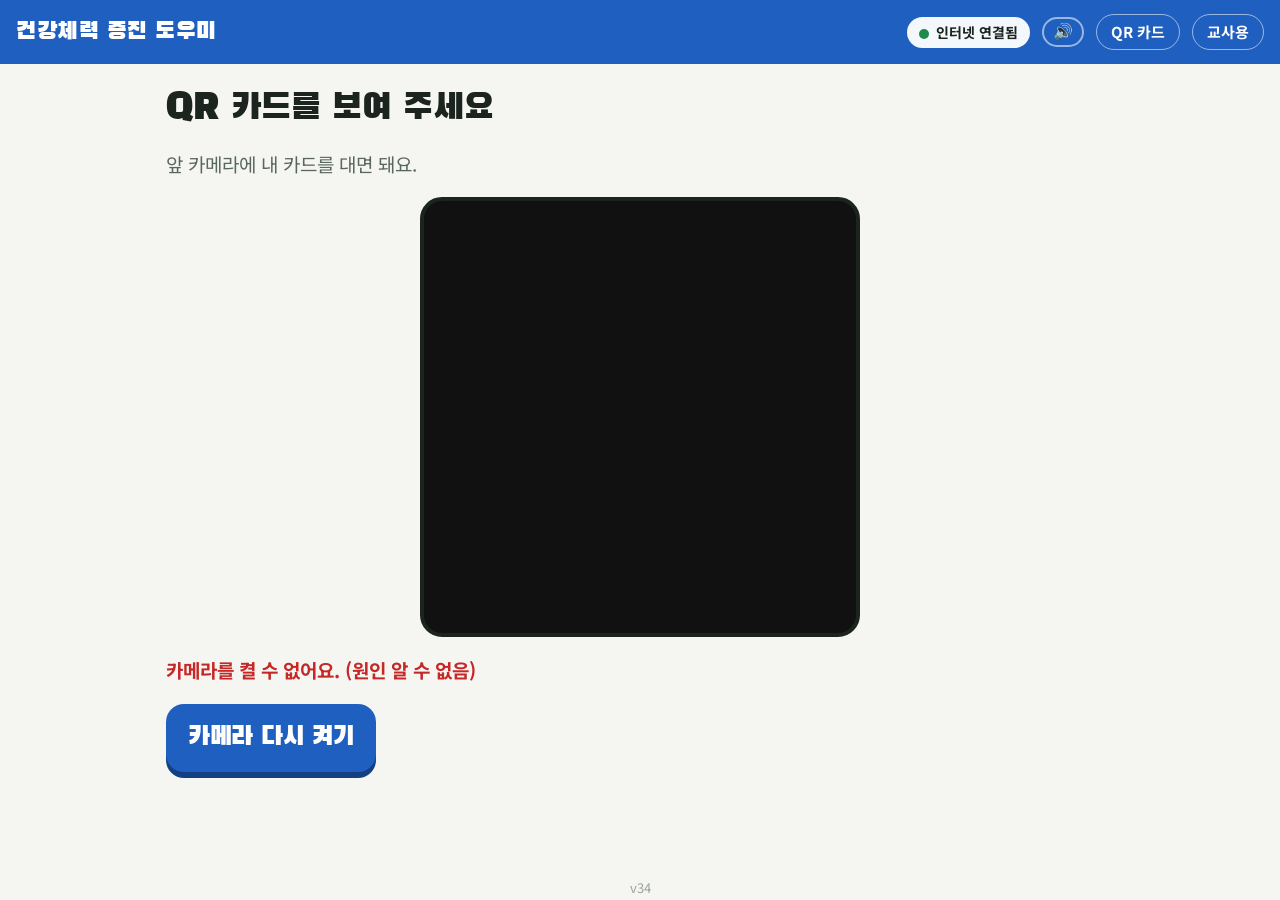
==== index.html @ 8ba7aa22 "v34 명단 저장 문구 간단히" ====
<!doctype html>
<html lang="ko">
<head>
<meta charset="utf-8">
<meta name="viewport" content="width=device-width,initial-scale=1">
<title>건강체력 증진 도우미</title>
<meta name="theme-color" content="#1F5FBF">
<link rel="preload" href="assets/fonts/BlackHanSans.woff2" as="font" type="font/woff2" crossorigin>
<link rel="preconnect" href="https://fonts.googleapis.com">
<link href="https://fonts.googleapis.com/css2?family=Noto+Sans+KR:wght@400;700;900&display=swap" rel="stylesheet">
<link rel="stylesheet" href="css/app.css?v=34">
<script src="js/vendor/html5-qrcode.min.js"></script>
</head>
<body>
<header class="topbar"><span class="brand">건강체력 증진 도우미</span><span id="net" class="net" role="status" aria-live="polite"></span><button type="button" id="mute" class="mute"></button><a href="cards.html">QR 카드</a><a href="teacher.html">교사용</a></header>
<main id="app">
  <section data-view="scan">
    <h1>QR 카드를 보여 주세요</h1>
    <p class="muted">앞 카메라에 내 카드를 대면 돼요.</p>
    <div id="reader"></div>
    <p class="error" id="scan-error" role="alert"></p>
    <button type="button" class="primary" id="cam-retry" hidden>카메라 다시 켜기</button>
  </section>

  <section data-view="loading" hidden aria-live="polite">
    <img class="load-img" src="assets/loading.png" alt="" width="200" height="200">
    <p class="load-text">학생 정보를 불러오는 중<span class="dots"><i>.</i><i>.</i><i>.</i></span></p>
    <p class="load-sub muted">잠깐만 기다려요!</p>
  </section>

  <section data-view="home" hidden>
    <div class="row"><h1 class="grow" id="hello"></h1><button class="ghost" id="logout">다른 친구</button></div>
    <div class="blocks"><button class="primary" id="go-record">기록하기</button><button id="go-mine">내 기록 보기</button></div>
  </section>

  <section data-view="record" hidden>
    <div class="row"><h2 class="grow" id="rec-title">오늘 측정한 항목을 골라요</h2><button class="ghost" data-back>뒤로</button></div>
    <div class="items" id="items"></div>
    <form id="form" class="card" hidden>
      <label id="value-label" for="value"></label>
      <div class="disp">
        <button type="button" id="minus" hidden aria-label="플러스 마이너스 바꾸기">±</button>
        <input id="value" readonly inputmode="none" autocomplete="off" aria-label="기록">
        <span id="unit"></span>
      </div>
      <p class="error" id="form-error" role="alert"></p>
      <div class="pad" id="pad"></div>
      <button class="primary" id="save">저장하기</button>
    </form>
  </section>

  <section data-view="result" hidden>
    <div class="card result" id="result"></div>
    <div class="blocks short"><button type="button" class="danger" id="undo">잘못 입력했어요</button><button id="to-start">처음으로 돌아가기</button></div>
  </section>

  <section data-view="mine" hidden>
    <div class="row"><h2 class="grow">내 기록</h2><button class="ghost" data-back>뒤로</button></div>
    <div class="mine" id="mine"></div>
  </section>
</main>
<div class="modal" id="confirm" role="alertdialog" aria-modal="true" aria-labelledby="confirm-msg" hidden>
  <div class="dlg">
    <p id="confirm-msg"></p>
    <div class="dlg-btns"><button type="button" id="confirm-no">다시 입력</button><button type="button" class="primary" id="confirm-yes">네, 맞아요</button></div>
  </div>
</div>
<div class="modal" id="undone" role="alertdialog" aria-modal="true" aria-labelledby="undone-msg" hidden>
  <div class="dlg">
    <button type="button" class="dlg-x" id="undone-close">닫기</button>
    <p id="undone-msg"></p>
    <div class="dlg-btns"><button type="button" class="primary" id="undone-again">다시 기록하기</button></div>
  </div>
</div>
<script type="module" src="js/student.js?v=34"></script>
<div class="ver-foot" id="ver"></div>
</body>
</html>
---- css/app.css ----
@font-face{font-family:'Black Han Sans';font-style:normal;font-weight:400;font-display:swap;src:url(../assets/fonts/BlackHanSans.woff2) format('woff2')}
/* 제목 글꼴(Black Han Sans)은 굵기가 하나뿐이라 빠진 글자는 Noto Sans KR 900으로 이어 쓴다. 가짜 굵기는 만들지 않는다 */
button,h1,h2,.brand,.net,.qcard,.dlg p,.load-text{font-synthesis:none}
/* 밝은 바탕, 파란색 상단바와 버튼, 잔디 초록 포인트, 큰 글씨 */
:root{--track:#1F5FBF;--track-deep:#143F82;--turf:#22704A;--turf-soft:#E4F0E8;--ink:#1C2420;--ink-soft:#5A6660;--paper:#F5F6F2;--card:#fff;--rule:#D9E0DA;--ok:#178A48;--bad:#C62828;--warn:#E2A400;
--display:'Black Han Sans','Noto Sans KR','Malgun Gothic',sans-serif;--body:'Noto Sans KR','Malgun Gothic',system-ui,sans-serif;color-scheme:light}
*{box-sizing:border-box}
html,body{margin:0;min-height:100%}
body{background:var(--paper);color:var(--ink);font-family:var(--body);font-size:19px;line-height:1.5;-webkit-tap-highlight-color:transparent;touch-action:manipulation}
[hidden]{display:none!important}
.topbar{height:var(--top,64px);display:flex;align-items:center;gap:12px;padding:12px 16px;background:var(--track);color:#fff}
.topbar .brand{font-family:var(--display);font-size:24px;letter-spacing:.5px;margin-right:auto}
.topbar a{color:#fff;text-decoration:none;font-weight:700;font-size:15px;padding:6px 14px;border-radius:999px;border:1.5px solid rgba(255,255,255,.55)}
main{max-width:980px;margin:0 auto;padding:20px 16px 48px}
h1{font-family:var(--display);font-weight:900;font-size:36px;line-height:1.2;margin:.1em 0;text-wrap:balance}
h2{font-family:var(--display);font-weight:900;font-size:28px;margin:.4em 0}
label{font-weight:700;font-size:16px;color:var(--ink-soft);display:grid;gap:6px}
button{font:inherit;font-weight:700;color:var(--ink);border:2px solid var(--rule);border-radius:16px;background:var(--card);padding:14px 22px;min-height:60px;cursor:pointer;transition:transform .08s}
button:active{transform:translateY(2px)}
button:focus-visible,input:focus-visible,select:focus-visible{outline:3px solid var(--turf);outline-offset:2px}
button.primary{border:0;background:var(--track);color:#fff;font-family:var(--display);font-weight:900;font-size:26px;min-height:68px;border-radius:18px;box-shadow:0 6px 0 var(--track-deep)}
button.primary:active{transform:translateY(4px);box-shadow:0 2px 0 var(--track-deep)}
button.ghost{background:var(--card)}
button.danger{background:#FDECEC;color:var(--bad);border-color:#F2B8B8}
input,select{font:inherit;font-size:20px;color:var(--ink);background:var(--card);border:2px solid var(--rule);border-radius:14px;padding:12px 14px;min-height:60px;width:100%;min-width:0}
input:focus,select:focus{outline:none;border-color:var(--turf)}
.card{background:var(--card);border:1.5px solid var(--rule);border-radius:20px;padding:18px;margin:14px 0}
.row{display:flex;gap:12px;flex-wrap:wrap;align-items:center}
.grow{flex:1}.muted{color:var(--ink-soft)}.error{color:var(--bad);font-weight:700;min-height:1.5em}
.items{display:grid;grid-template-columns:repeat(auto-fit,minmax(220px,1fr));gap:12px}
.items button{text-align:left;min-height:80px;font-size:21px}
.items button[aria-pressed=true]{border-color:var(--turf);background:var(--turf-soft);color:var(--turf)}
.badge{width:170px;height:170px;object-fit:contain}
.badge.sm{width:64px;height:64px}
.badge.t0{filter:drop-shadow(0 2px 4px #8f97a3aa)}.badge.t1{filter:drop-shadow(0 2px 5px #c9742fbb)}.badge.t2{filter:drop-shadow(0 2px 5px #9aa6b8bb)}
.badge.t3{filter:drop-shadow(0 2px 6px #e0a800cc)}.badge.t4{filter:drop-shadow(0 2px 6px #1fbfaecc)}.badge.t5{filter:drop-shadow(0 2px 6px #2d7fe0cc)}
.badge.t6{filter:drop-shadow(0 2px 6px #8b4de0cc)}.badge.t7{filter:drop-shadow(0 2px 6px #e0303acc)}.badge.t8{filter:drop-shadow(0 3px 8px #3fb4e8ee)}
.result{text-align:center}.result .big{font-family:var(--display);font-size:42px;color:var(--track);line-height:1.2}
#reader{width:100%;max-width:440px;aspect-ratio:1;margin:12px auto;border-radius:22px;overflow:hidden;background:#111;border:4px solid var(--ink)}
#reader video{width:100%!important;height:100%!important;object-fit:cover;transform:scaleX(-1)}
#reader img[alt="Info icon"]{display:none!important}
.mine{display:grid;grid-template-columns:repeat(auto-fit,minmax(300px,1fr));gap:12px}
.mine .head{display:flex;gap:12px;align-items:center}
svg.chart{width:100%;height:120px;background:var(--turf-soft);border-radius:12px}
table{width:100%;border-collapse:collapse}th,td{padding:10px 8px;text-align:center;border-bottom:1px solid var(--rule)}
th{position:sticky;top:0;background:var(--card);word-break:keep-all;font-size:16px;color:var(--ink-soft)}td.name{text-align:left;white-space:nowrap;font-weight:700}
.bars{display:flex;gap:4px;align-items:flex-end;height:100px}.bars div{flex:1;background:var(--turf);border-radius:6px 6px 0 0;min-height:3px;position:relative}
.bars span{position:absolute;top:-1.4em;left:0;right:0;text-align:center;font-size:.85rem;font-weight:700}
.legend{display:flex;gap:4px;font-size:.8rem;color:var(--ink-soft)}.legend div{flex:1;text-align:center}
@media (prefers-reduced-motion:no-preference){.result .badge{animation:pop .35s ease-out}@keyframes pop{from{transform:scale(.7);opacity:0}to{transform:none;opacity:1}}}

/* QR 인식 뒤 화면(홈·항목 고르기·결과): 선택 블록이 여백 없이 화면을 가득 채우고, 글씨도 화면 크기에 맞춰 커진다 */
:root{--top:64px}
body[data-view=home] main,body[data-view=record] main,body[data-view=result] main{max-width:none;height:calc(100dvh - var(--top) - 26px);padding:8px;display:flex;flex-direction:column}
body[data-view=home] section[data-view=home],body[data-view=record] section[data-view=record],body[data-view=result] section[data-view=result]{flex:1;min-height:0;display:flex;flex-direction:column;gap:8px}
body[data-view=home] h1,body[data-view=record] h2{font-size:clamp(24px,5vmin,48px);margin:0}
body[data-view=home] .row button,body[data-view=record] .row button{min-height:0;padding:10px 20px;font-size:clamp(18px,3.4vmin,30px)}
.blocks{flex:1;min-height:0;display:grid;gap:8px;grid-template-columns:1fr 1fr}
.blocks button{min-height:0;height:100%;border-radius:22px;font-size:clamp(34px,9vmin,110px);line-height:1.2;padding:8px;display:flex;align-items:center;justify-content:center;text-align:center;word-break:keep-all}
.blocks button.primary{font-size:clamp(34px,9vmin,110px);box-shadow:0 6px 0 var(--track-deep)}
@media (orientation:portrait){.blocks{grid-template-columns:1fr;grid-auto-rows:1fr}}
body[data-view=result] .blocks.short{flex:0 0 28%}
body[data-view=result] .blocks.short button,body[data-view=result] .blocks.short button.primary{font-size:clamp(24px,5.5vmin,64px)}
body[data-view=result] .card.result{flex:1;min-height:0;margin:0;display:flex;flex-direction:column;align-items:center;justify-content:center;gap:2vmin}
body[data-view=result] .result h2{font-size:clamp(28px,6vmin,64px)}
body[data-view=result] .result .big{font-size:clamp(44px,11vmin,130px)}
body[data-view=result] .result p{font-size:clamp(20px,3.6vmin,40px);margin:0}
body[data-view=result] .result .badge{width:min(40vmin,300px);height:min(40vmin,300px)}
body[data-view=record] .items{flex:1;min-height:0;display:grid;grid-template-columns:1fr 1fr;grid-auto-rows:1fr;gap:8px}
body[data-view=record] .items button{min-height:0;height:100%;border-radius:20px;font-size:clamp(26px,6vmin,64px);line-height:1.25;display:flex;flex-direction:column;align-items:center;justify-content:center;text-align:center;padding:6px;word-break:keep-all}
body[data-view=record] .items button .muted{font-size:.5em;font-weight:500}
body[data-view=record] .items button:last-child:nth-child(odd){grid-column:1/-1}
@media (orientation:portrait){body[data-view=record] .items{grid-template-columns:1fr}}
body[data-view=record] #form{margin:0;padding:12px;flex:none}
body[data-view=record] #form label{font-size:clamp(16px,3vmin,26px)}
body[data-view=record] #form input{font-size:clamp(26px,5.5vmin,56px);min-height:0;padding:8px 14px}
body[data-view=record] #form #unit{font-size:clamp(20px,4vmin,40px);font-weight:700}
body[data-view=record] #form button{min-height:0;font-size:clamp(24px,5vmin,52px);padding:10px}
body[data-view=result] .card.result{overflow:hidden;gap:1vmin;padding:8px}
body[data-view=result] .result .badge{width:min(26vmin,240px);height:min(26vmin,240px)}
body[data-view=result] .result h2{font-size:clamp(26px,5vmin,56px);margin:0}
body[data-view=result] .result .big{font-size:clamp(40px,9vmin,110px);line-height:1.1}
body[data-view=result] .result p{font-size:clamp(20px,3.4vmin,38px)}
body[data-view=result] .blocks.short{flex:0 0 26%}
body[data-view=record] #form .row{flex-wrap:nowrap}
body[data-view=record] #form #save{width:100%;font-size:clamp(28px,6vmin,64px);padding:14px}
body[data-view=record] #form #minus{font-size:clamp(28px,6vmin,60px);padding:6px 18px}
body[data-view=record] #form .error{min-height:0;margin:4px 0;font-size:clamp(16px,3vmin,28px)}body[data-view=record] #form .error:empty{display:none}

/* 글씨체 통일: 모든 버튼·블록은 같은 제목 글꼴 */
button,.items button .muted{font-family:var(--display);font-weight:900}
body[data-view=record] .items button .muted{font-size:.55em;opacity:.9}
/* 간격 통일 */
:root{--gap:12px}
body[data-view=home] main,body[data-view=record] main,body[data-view=result] main{padding:var(--gap)}
body[data-view=home] section[data-view=home],body[data-view=record] section[data-view=record],body[data-view=result] section[data-view=result]{gap:var(--gap)}
.blocks,body[data-view=record] .items{gap:var(--gap)}
body[data-view=record] #form,body[data-view=result] .card.result{margin:0}
/* 종목별 색 */
.items button[data-item]{border:0;color:#fff;background:var(--c);box-shadow:0 5px 0 var(--cd);transition:transform .08s,box-shadow .08s,opacity .15s}
.items button[data-item]:active{transform:translateY(3px);box-shadow:0 2px 0 var(--cd)}
.items button[data-item=shuttle_run]{--c:#1E7BD8;--cd:#14569A}
.items button[data-item=curl_up]{--c:#2E9E5B;--cd:#1F6F3F}
.items button[data-item=standing_jump]{--c:#E08A00;--cd:#9E6100}
.items button[data-item=sit_reach]{--c:#7A4CC2;--cd:#54308A}
.items button[data-item=run50]{--c:#C4432B;--cd:#932F1C}
.items button[data-item] .muted{color:#fff}
.items.has-pick button[data-item][aria-pressed=false]{opacity:.45}
.items button[data-item][aria-pressed=true]{background:var(--c);color:#fff;outline:6px solid var(--ink);outline-offset:-6px}
@media (orientation:portrait){
  body[data-view=result] .blocks.short{flex:0 0 32%}
  body[data-view=record] .items button{font-size:clamp(28px,7.2vmin,72px)}
  .blocks button,.blocks button.primary{font-size:clamp(36px,11vmin,120px)}
  body[data-view=result] .blocks.short button,body[data-view=result] .blocks.short button.primary{font-size:clamp(26px,7vmin,70px)}
  body[data-view=result] .result .badge{width:min(34vmin,320px);height:min(34vmin,320px)}
}
:root{--gap:16px}
body[data-view=record] #form{display:flex;flex-direction:column;gap:12px}
body[data-view=record] #form #save{margin-top:4px}
.items.has-pick button[data-item][aria-pressed=false]{opacity:.55}
body[data-view=record] .items.has-pick button{font-size:clamp(20px,4.6vmin,48px);line-height:1.1;gap:2px}
body[data-view=record] .items.has-pick button .muted{font-size:.6em}

/* 숫자 키패드 입력 화면 */
body[data-view=record] #form{flex:1;min-height:0;padding:var(--gap);gap:var(--gap);background:var(--card)}
body[data-view=record] #form[hidden]{display:none}
body[data-view=record] #value-label{background:var(--c,var(--track));color:#fff;border-radius:18px;padding:12px 16px;text-align:center;font-family:var(--display);font-weight:900;font-size:clamp(24px,6vmin,56px);line-height:1.2}
#form[data-item=shuttle_run]{--c:#1E7BD8}#form[data-item=curl_up]{--c:#2E9E5B}#form[data-item=standing_jump]{--c:#E08A00}#form[data-item=sit_reach]{--c:#7A4CC2}#form[data-item=run50]{--c:#C4432B}
.disp{display:flex;align-items:center;gap:12px}
.disp input{flex:1;text-align:center;font-family:var(--display);font-size:clamp(44px,12vmin,120px);min-height:0;padding:6px 10px;border-radius:18px;border:3px solid var(--rule);background:var(--paper);caret-color:transparent}
.disp #unit{font-family:var(--display);font-size:clamp(26px,6vmin,60px);color:var(--ink-soft)}
body[data-view=record] .disp #minus{font-size:clamp(32px,8vmin,80px);padding:6px 22px;border-radius:18px}
.pad{flex:1;min-height:0;display:grid;grid-template-columns:repeat(3,1fr);grid-auto-rows:1fr;gap:var(--gap)}
.pad button{min-height:0;border-radius:20px;font-family:var(--display);font-size:clamp(40px,11vmin,110px);background:var(--paper);border:2px solid var(--rule);box-shadow:0 4px 0 var(--rule);padding:0;color:var(--ink)}
.pad button:active{transform:translateY(3px);box-shadow:0 1px 0 var(--rule);background:var(--turf-soft)}
.pad button:disabled{opacity:.3}
.pad button[data-key="⌫"]{color:var(--bad)}
body[data-view=record] #form #save{flex:none;min-height:0;font-size:clamp(34px,8vmin,84px);padding:16px;margin:0}
body[data-view=record] #form .error{flex:none}
.pad button.del{font-size:clamp(26px,6.4vmin,64px);color:var(--bad)}
.disp #unit{font-family:var(--body);font-weight:900;min-width:1.6em}

body[data-view=record] #value-label{font-size:clamp(44px,11.5vmin,120px);line-height:1.1;padding:2.2vmin 16px;display:flex;flex-direction:column;align-items:center;gap:.6vmin;word-break:keep-all}
body[data-view=record] #value-label small{font-size:.42em;opacity:.95}
body[data-view=record] #form #value-label{font-size:clamp(48px,13vmin,130px);line-height:1.1;color:#fff}
body[data-view=record] #form #value-label small{font-size:.4em}
@media (orientation:landscape){
  body[data-view=record] #form #value-label{font-size:clamp(30px,7vmin,72px);padding:1vmin 16px}
  body[data-view=record] #form #value-label small{font-size:.45em}
  .disp input{font-size:clamp(34px,8vmin,80px)}
  .pad button{font-size:clamp(26px,6vmin,64px)}
  body[data-view=record] #form #save{font-size:clamp(26px,5vmin,56px);padding:8px}
}

.peer{display:flex;align-items:center;justify-content:center;gap:12px;font-size:clamp(20px,3.6vmin,38px);font-weight:700;color:var(--ink-soft)}
.peer b{color:var(--ink);font-family:var(--display);font-weight:900}
#undo{font-size:clamp(22px,4.4vmin,48px);min-height:0;padding:10px 24px;border-radius:18px;margin-top:1vmin;font-family:var(--display)}
body[data-view=result] .result .badge{width:min(22vmin,220px);height:min(22vmin,220px)}
body[data-view=result] .result .peer .badge{width:min(9vmin,84px);height:min(9vmin,84px)}
body[data-view=result] .card.result{gap:.6vmin}
body[data-view=result] .result .big{font-size:clamp(36px,8vmin,100px)}
body[data-view=result] .result h2{font-size:clamp(24px,4.6vmin,52px)}
body[data-view=result] .result p{font-size:clamp(18px,3.2vmin,34px)}
body[data-view=result] .blocks.short{flex:0 0 24%}
/* 입력된 숫자: 키패드 숫자보다 훨씬 크게 */
.disp input{font-size:clamp(80px,24vmin,240px);line-height:1;padding:0 12px;height:clamp(110px,28vmin,280px);color:var(--ink)}
.disp #unit{font-size:clamp(30px,8vmin,80px)}
.pad button{font-size:clamp(34px,8.5vmin,90px)}
body[data-view=record] #form #value-label{font-size:clamp(40px,10.5vmin,110px)}
@media (orientation:landscape){
  .disp input{font-size:clamp(60px,15vmin,150px);height:clamp(80px,19vmin,180px)}
  .pad button{font-size:clamp(24px,5.5vmin,60px)}
  body[data-view=record] #form #value-label{font-size:clamp(28px,6.5vmin,64px)}
}
body[data-view=record] #form .disp input{font-size:clamp(84px,21vmin,220px);height:clamp(100px,22vmin,230px);padding:0 10px;line-height:1}
body[data-view=record] #form .pad button{font-size:clamp(30px,7.5vmin,80px);display:flex;align-items:center;justify-content:center;line-height:1}
body[data-view=record] #form .pad button.del{font-size:clamp(24px,5.6vmin,60px)}
@media (orientation:landscape){
  body[data-view=record] #form .disp input{font-size:clamp(56px,13vmin,130px);height:clamp(70px,16vmin,160px)}
  body[data-view=record] #form .pad button{font-size:clamp(22px,5vmin,56px)}
}

/* 확인 팝업 */
.modal{position:fixed;inset:0;z-index:50;background:rgba(28,36,32,.62);display:flex;align-items:center;justify-content:center;padding:var(--gap,16px)}
.modal[hidden]{display:none}
.dlg{width:min(94vw,720px);background:#fff;border-radius:28px;padding:5vmin;box-shadow:0 12px 0 rgba(0,0,0,.18);display:grid;gap:4vmin;text-align:center}
.dlg p{margin:0;font-family:var(--display);font-size:clamp(34px,8.5vmin,88px);line-height:1.25;word-break:keep-all;color:var(--ink)}
.dlg-btns{display:grid;grid-template-columns:1fr 1fr;gap:var(--gap,16px)}
.dlg-btns button{min-height:0;padding:3.2vmin 8px;border-radius:20px;font-size:clamp(28px,6.4vmin,64px);font-family:var(--display);font-weight:900}
.dlg-btns button.primary{box-shadow:0 5px 0 var(--track-deep);font-size:clamp(28px,6.4vmin,64px);min-height:0}
@media (orientation:portrait){.dlg-btns{grid-template-columns:1fr}.dlg-btns #confirm-yes{order:-1}}

/* 교사 화면: 그래프·배너·반응형 */
.banner{display:flex;gap:12px;align-items:center;justify-content:space-between;background:#FFF4D6;border-color:#E8C25A}
.charts{display:grid;grid-template-columns:repeat(auto-fill,minmax(230px,1fr));gap:14px}
.charts .card{margin:0}.chart .spark{width:100%;height:auto;display:block;margin:6px 0}
.chart .badge.sm{width:34px;height:34px}
body:not([data-view=login]):not([data-view=record]) #app [data-view=dash],body:not([data-view=login]) #app [data-view=student]{max-width:1100px;margin-inline:auto}
@media (max-width:700px){#app [data-view=dash] table{font-size:.95rem}.charts{grid-template-columns:1fr 1fr}}
@media (max-width:480px){.charts{grid-template-columns:1fr}}

/* 로딩(전환) 화면: QR을 읽은 뒤 학생 정보가 올 때까지 */
body[data-view=loading] main{max-width:none;height:calc(100dvh - var(--top) - 26px);padding:8px;display:flex;flex-direction:column}
body[data-view=loading] section[data-view=loading]{flex:1;display:flex;flex-direction:column;align-items:center;justify-content:center;gap:2vmin;text-align:center}
.load-img{width:min(46vmin,340px);height:auto;mix-blend-mode:multiply;-webkit-mask-image:radial-gradient(circle at 50% 50%,#000 58%,transparent 74%);mask-image:radial-gradient(circle at 50% 50%,#000 58%,transparent 74%)}
.load-text{font-family:var(--display);font-size:clamp(28px,6vmin,56px);margin:0;color:var(--track)}
.load-sub{font-size:clamp(18px,3.4vmin,30px);margin:0}
.dots i{font-style:normal}
@media (prefers-reduced-motion:no-preference){
  .load-img{animation:bob 1.1s ease-in-out infinite}
  .dots i{animation:blink 1.2s infinite both}.dots i:nth-child(2){animation-delay:.2s}.dots i:nth-child(3){animation-delay:.4s}
  @keyframes bob{0%,100%{transform:translateY(0) scale(1)}50%{transform:translateY(-2.5vmin) scale(1.04)}}
  @keyframes blink{0%,100%{opacity:.15}40%{opacity:1}}
}


/* 모든 화면 맨 아래에 회색 글씨로 버전 표시 */
.ver-foot{position:fixed;left:0;right:0;bottom:0;height:24px;line-height:24px;text-align:center;font-size:13px;color:#9AA39D;pointer-events:none;z-index:1}
main{padding-bottom:30px}

/* 기록 직후 등급: 아주 크게 보여 주고, 잠시 둥둥 떠 있다가 멈춘다 */
body[data-view=result] .result > .badge{width:min(46vmin,420px);height:min(46vmin,420px);flex:0 1 auto;min-height:0}
body[data-view=result] .result .big{font-size:clamp(48px,12vmin,150px);line-height:1.05}
body[data-view=result] .card.result{gap:.4vmin}
body[data-view=result] .result h2{font-size:clamp(22px,4vmin,46px)}
body[data-view=result] .result p{font-size:clamp(17px,2.8vmin,30px)}
@media (prefers-reduced-motion:no-preference){
  body[data-view=result] .result > .badge{animation:pop .35s ease-out,float 1.6s ease-in-out .35s 3}
  @keyframes float{0%,100%{transform:translateY(0) scale(1)}50%{transform:translateY(-3vmin) scale(1.06)}}
}
@media (orientation:landscape){
  body[data-view=result] .card.result{display:grid;grid-template-columns:1fr 1fr;grid-auto-rows:min-content;align-content:center;align-items:center;justify-items:center;column-gap:2vmin;row-gap:1vmin}
  body[data-view=result] .result > *{grid-column:2}
  body[data-view=result] .result > .badge{grid-column:1;grid-row:1 / span 8;width:min(52vmin,440px);height:min(52vmin,440px)}
  body[data-view=result] .result .big{font-size:clamp(44px,11vmin,140px)}
}
.result .next-tier{display:flex;align-items:center;justify-content:center;gap:1.4vmin}
body[data-view=result] .result .next-tier .badge{width:min(9vmin,84px);height:min(9vmin,84px);animation:none;flex:none}
.result .saved{color:#1E8A4C;font-weight:700}
body[data-view=result] .result .next-tier{font-size:clamp(24px,4.8vmin,54px);font-weight:700;line-height:1.2}
body[data-view=result] .result .next-tier b{font-family:var(--display);font-size:1.35em;color:var(--track)}
body[data-view=result] .result .next-tier .badge{width:min(13vmin,120px);height:min(13vmin,120px)}
body[data-view=result] .result .next-tier b{letter-spacing:.06em;margin-right:.1em}
@media (orientation:landscape){body[data-view=result] .result .next-tier{font-size:clamp(22px,3.7vmin,44px);gap:1vmin}}
body[data-view=result] .result .next-tier span{text-wrap:balance;text-align:center}
@media (orientation:landscape){body[data-view=result] .result .next-tier{font-size:clamp(20px,3.3vmin,40px)}}
body[data-view=result] .result .next-tier b{font-family:inherit;font-weight:500;color:#1F5FBF;letter-spacing:0;margin-right:.05em}
@media (orientation:portrait){.dlg-btns #undone-again{order:-1}}
body[data-view=result] .blocks.short{grid-template-columns:1fr}
body[data-view=result] .blocks.short{flex:0 0 18%}
body[data-view=result] .blocks.short{grid-template-columns:1fr;grid-auto-rows:1fr;flex:0 0 36%}
@media (orientation:landscape){body[data-view=result] .blocks.short{grid-template-columns:1fr 1fr;grid-auto-rows:auto;flex:0 0 26%}}
body[data-view=result] .blocks.short button.danger{background:#FDECEC;color:var(--bad);border:3px solid #F2B8B8;box-shadow:none}
body[data-view=result] .blocks.short button[hidden]{display:none}
body[data-view=result] .blocks.short #undo{font-size:clamp(24px,5.5vmin,64px);padding:8px;margin:0;border-radius:22px;min-height:0}
@media (orientation:portrait){body[data-view=result] .blocks.short #undo{font-size:clamp(26px,7vmin,70px)}}

/* 인터넷·전송 상태 */
.net{font-size:14px;font-weight:700;background:rgba(255,255,255,.95);color:var(--ink);border-radius:999px;padding:5px 12px;white-space:nowrap}
.net::before{content:'';display:inline-block;width:10px;height:10px;border-radius:50%;margin-right:7px;vertical-align:-1px;background:#1E8A4C}
.net[data-state=off]::before{background:#E08A00}.net[data-state=sync]::before{background:#1F5FBF}.net[data-state=fail]::before{background:#C62828}
.net[data-state=fail]{color:#C62828}
.result .pending{color:#B26A00;font-weight:700}

/* 작은 화면(휴대폰): 상단 줄이 두 줄로 깨지지 않게 */
.topbar .brand{min-width:0;overflow:hidden;text-overflow:ellipsis;white-space:nowrap;flex:1 1 0}
.topbar a{white-space:nowrap;flex:none}
.net{flex:none;max-width:46vw;overflow:hidden;text-overflow:ellipsis}
body[data-view=result] .result .next-tier b{white-space:nowrap}
@media (max-width:520px){
  .topbar{gap:8px;padding:12px 10px}
  .topbar .brand{font-size:18px}
  .topbar a{padding:5px 10px;font-size:13px}
  .net{font-size:12px;padding:4px 9px;max-width:50vw}
}
.dlg{position:relative}
.dlg-x{position:absolute;top:2vmin;right:2vmin;min-height:0;width:auto;padding:1.4vmin 3vmin;border-radius:16px;font-size:clamp(18px,3.2vmin,30px);font-family:var(--display);font-weight:900;background:#EEF2F8;color:var(--ink);box-shadow:none}
#undone .dlg p{margin-top:6vmin}

.mute{min-height:0;width:auto;padding:.3em .55em;border-radius:999px;border:2px solid rgba(255,255,255,.55);background:transparent;color:#fff;font-size:1rem;line-height:1;box-shadow:none}

/* ── QR 카드 탭 ([아침 건강달리기]의 카드와 같은 모양) ── */
.topbar a.on{background:rgba(255,255,255,.22)}
.cards-tools{display:flex;gap:12px;align-items:center;flex-wrap:wrap;margin-bottom:18px}
.cards-tools p{margin:0;color:var(--ink-soft);font-size:14px;flex:1 1 260px}
.cards-tools button{border:0;background:var(--track);color:#fff;font-weight:900;font-size:16px;padding:12px 20px;min-height:0;border-radius:12px}
.cards-tools button:disabled{background:#B9B9B9;cursor:default}
.cards-tools button.phone-chip{background:var(--turf)}
.t-btn{min-height:0;padding:6px 12px;font-size:14px;border-radius:10px}
.sheet{display:grid;grid-template-columns:repeat(auto-fill,85mm);gap:4mm 6mm;justify-content:center}
.qcard{--gc:#22704A;--gt:#E4F0E8;--gi:#fff;box-sizing:border-box;width:85mm;height:55mm;overflow:hidden;background:var(--gt);color:#111;border:.8mm solid var(--gc);border-radius:3mm;padding:3mm 3mm 3mm 4mm;display:grid;grid-template-columns:minmax(0,1fr) auto;gap:3mm;align-items:center;break-inside:avoid;-webkit-print-color-adjust:exact;print-color-adjust:exact;line-height:1.2}
.qcard .gchip{display:inline-block;background:var(--gc);color:var(--gi);font-family:var(--display);font-size:18px;line-height:1;padding:6px 12px;border-radius:999px;margin-bottom:6px}
.qcard .school{font-size:12px;font-weight:700;color:#3A433E;letter-spacing:.5px}
.qcard .nm{font-family:var(--display);font-size:34px;line-height:1.1;word-break:keep-all}
.qcard .code{font-size:12px;color:#5F6863;letter-spacing:1px;margin-top:4px}
.qcard .qrbox{background:#fff;border-radius:8px;padding:4px}
.qcard svg{width:36mm;height:36mm;display:block}
.gdot{display:inline-block;width:12px;height:12px;border-radius:50%;flex:none}
.pick{background:var(--card);border:1px solid var(--rule);border-radius:16px;padding:14px 16px;margin-bottom:18px}
.pick-head{display:flex;align-items:center;gap:8px 10px;flex-wrap:wrap;margin-bottom:12px}
.pick-head b{font-size:16px;font-weight:900}
.pick-n{margin-right:auto;color:var(--ink-soft);font-weight:700;font-size:14px}
.pick-groups{display:grid;gap:10px}
.pick-g{display:grid;grid-template-columns:120px minmax(0,1fr);gap:8px;align-items:start}
.pick input[type=checkbox]{width:18px;height:18px;min-height:0;padding:0;margin:0;accent-color:var(--turf)}
.pick-g .gbtn{display:inline-flex;align-items:center;gap:6px;border:1.5px solid var(--rule);background:var(--paper);border-radius:10px;padding:5px 10px 5px 8px;font-weight:900;font-size:14px;color:var(--ink);cursor:pointer;user-select:none;white-space:nowrap}
.pick-g .gbtn.on{border-color:var(--turf);background:var(--turf-soft)}
.pick-list{display:flex;flex-wrap:wrap;gap:6px}
.pick-list label{display:inline-flex;align-items:center;gap:6px;border:1.5px solid var(--rule);border-radius:10px;padding:5px 10px 5px 8px;font-weight:700;font-size:15px;color:var(--ink);cursor:pointer;background:var(--card);user-select:none}
.pick-list label.on{border-color:var(--turf);background:var(--turf-soft)}
@media (max-width:480px){.pick-g{grid-template-columns:minmax(0,1fr)}}
/* 휴대폰으로 보기 (가로 전체 화면): 왼쪽 고른 학생 목록, 오른쪽 큰 QR 카드 */
.pview{position:fixed;inset:0;z-index:50;background:#F5F6F2;display:grid;grid-template-columns:minmax(150px,26%) minmax(0,1fr)}
.pv-list{background:#fff;border-right:1.5px solid var(--rule);display:flex;flex-direction:column;min-height:0}
.pv-close{margin:10px;border:0;border-radius:10px;background:#1C2420;color:#fff;font-weight:900;font-size:15px;padding:9px 10px;min-height:0}
.pv-names{overflow-y:auto;padding:0 8px 12px;-webkit-overflow-scrolling:touch}
.pv-g{margin-top:8px;font-weight:900;font-size:13px;color:var(--ink-soft);display:flex;align-items:center;gap:6px;padding:0 4px}
.pv-names button{display:block;width:100%;text-align:left;border:0;background:none;border-radius:10px;padding:8px 10px;font-size:17px;font-weight:700;color:var(--ink);min-height:0}
.pv-names button.on{background:var(--gc,#22704A);color:var(--gi,#fff)}
.pv-stage{position:relative;display:grid;grid-template-columns:minmax(0,1fr);place-items:center;padding:10px 14px;min-width:0;min-height:0}
.pv-hint{margin:-4px 10px 6px;font-size:12px;line-height:1.35;color:#8A5A00;background:#FFF4D1;border-radius:8px;padding:5px 8px;word-break:keep-all}
.pv-card{--u:1vh;width:100%;display:grid;place-items:center}
.pv-card .qcard{width:calc(var(--u)*154.5);height:auto;aspect-ratio:85/55;border-width:calc(var(--u)*.9);border-radius:calc(var(--u)*2.4);padding:calc(var(--u)*3) calc(var(--u)*3) calc(var(--u)*3) calc(var(--u)*4);gap:calc(var(--u)*3);overflow:visible}
.pv-card .qcard .gchip{font-size:calc(var(--u)*5);padding:calc(var(--u)*1.2) calc(var(--u)*2.6);margin-bottom:calc(var(--u)*1.6)}
.pv-card .qcard .school{font-size:calc(var(--u)*3.2)}
.pv-card .qcard .nm{font-size:calc(var(--u)*11)}
.pv-card .qcard .code{font-size:calc(var(--u)*3.4);margin-top:calc(var(--u)*1)}
.pv-card .qcard .qrbox{padding:calc(var(--u)*1.2);border-radius:calc(var(--u)*1.6)}
.pv-card .qcard svg{width:calc(var(--u)*30);height:calc(var(--u)*30)}
@media print{
  @page{size:A4;margin:7mm 10mm}
  body{background:#fff}
  .topbar,.cards-tools,.pick{display:none!important}
  main{padding:0!important;max-width:none}
  .sheet{grid-template-columns:repeat(2,85mm);gap:1.5mm 6mm;justify-content:center}
}

/* ══ 기록 입력(키패드) 화면: 아이패드 미니·휴대폰의 '실제로 보이는 높이'에 맞춘 배치 ══
   (브라우저 아래 막대 때문에 보이는 높이가 1024보다 훨씬 작을 수 있어서, 높이는 JS가 잰 --app-h 를 쓴다)
   키패드 버튼은 절대 이 높이 아래로 줄지 않고, 모자라면 화면 안에서 스크롤된다 */
*{font-synthesis:none}
:root{--app-h:100dvh;--key-min:64px}
body[data-view=home] main,body[data-view=record] main,body[data-view=result] main,body[data-view=loading] main{height:calc(var(--app-h) - var(--top) - 26px)}
body[data-view=record] #form{display:flex;flex-direction:column;gap:12px;padding:14px;overflow-y:auto;-webkit-overflow-scrolling:touch}
body[data-view=record] #form #value-label{flex:none;font-size:clamp(30px,5.6vmin,60px);padding:10px 14px;line-height:1.15;gap:0}
body[data-view=record] #form #value-label small{font-size:.42em}
body[data-view=record] #form .disp{flex:none}
body[data-view=record] #form .disp input{font-size:clamp(52px,10vmin,110px);height:clamp(70px,13vmin,130px);padding:0 10px}
body[data-view=record] #form .disp #unit{font-size:clamp(26px,5vmin,56px)}
body[data-view=record] #form .pad{flex:1 0 auto;min-height:calc(4*var(--key-min) + 3*var(--gap));grid-auto-rows:minmax(var(--key-min),1fr)}
body[data-view=record] #form .pad button{font-size:clamp(30px,6.5vmin,70px)}
body[data-view=record] #form .pad button.del{font-size:clamp(24px,5vmin,52px)}
body[data-view=record] #form #save{flex:none;font-size:clamp(28px,5.4vmin,60px);padding:12px}
@media (max-height:780px){
  :root{--key-min:52px}
  body[data-view=record] #form{gap:8px;padding:10px}
  body[data-view=record] #form #value-label{font-size:clamp(24px,4.6vmin,44px);padding:6px 12px}
  body[data-view=record] #form .disp input{font-size:clamp(44px,8vmin,80px);height:clamp(56px,10vmin,96px)}
  body[data-view=record] #form #save{padding:8px}
  .pad{gap:8px}
}
@media (orientation:landscape) and (min-width:560px){
  body[data-view=record] #form{display:grid;grid-template-columns:minmax(0,1fr) minmax(0,1fr);grid-template-rows:auto auto auto 1fr;gap:var(--gap)}
  body[data-view=record] #form #value-label{grid-column:1;grid-row:1;font-size:clamp(24px,5.6vmin,56px)}
  body[data-view=record] #form .disp{grid-column:1;grid-row:2}
  body[data-view=record] #form .disp input{font-size:clamp(48px,11vmin,110px);height:clamp(64px,14vmin,130px)}
  body[data-view=record] #form .error{grid-column:1;grid-row:3}
  body[data-view=record] #form #save{grid-column:1;grid-row:4;align-self:stretch;max-height:220px;min-height:64px;font-size:clamp(28px,6vmin,64px)}
  body[data-view=record] #form .pad{grid-column:2;grid-row:1 / -1;min-height:0}
  body[data-view=record] #form .pad button{font-size:clamp(28px,6vmin,64px)}
}
@media (orientation:landscape) and (max-height:520px){:root{--key-min:40px}}

/* 교사용 표: 아이패드 미니 세로에서 한 화면에 들어오게 줄이고, 그래도 넘치면 카드 안에서만 옆으로 민다 */
table th{font-size:14px;line-height:1.25;overflow-wrap:anywhere;padding:8px 4px}
table td{padding:8px 4px}
td.name{white-space:normal}
td.name button{min-height:0;padding:6px 12px;font-size:17px;border-radius:12px;max-width:100%}
table .badge.sm{width:48px;height:48px}
.card[style*=overflow]{-webkit-overflow-scrolling:touch}
/* QR 카드 이름: 글자가 많으면 줄여서 카드 안에 맞춘다 */
.qcard .nm{font-size:calc(34px*var(--nf,1));white-space:nowrap}
.pv-card .qcard .nm{font-size:calc(var(--u)*11*var(--nf,1))}

/* 작은 휴대폰: 상단 줄(이름·인터넷 상태·소리·탭)이 한 줄에 들어오게 */
@media (max-width:520px){
  .net{max-width:34vw}
  .mute{padding:.25em .45em}
  .topbar a{padding:5px 8px}
  .topbar .brand{min-width:2ch}
}
/* 낮은 가로 화면(휴대폰 가로): 상단 줄을 낮춘다 */
@media (orientation:landscape) and (max-height:520px){
  :root{--top:48px}
  .topbar{padding:6px 12px}
  .topbar .brand{font-size:18px}
  .topbar a,.net,.mute{font-size:13px;padding-top:3px;padding-bottom:3px}
  body[data-view=record] .row button,body[data-view=record] button[data-back]{padding:2px 12px;font-size:16px}
  body[data-view=record] h2{font-size:18px}
  body[data-view=record] main{padding:6px}
}
body[data-view=record] section[data-view=record] > .row{flex:none}
body[data-view=record] #form .pad button.del{white-space:nowrap;font-size:clamp(20px,4.4vmin,48px)}

label.check{display:flex;align-items:flex-start;gap:10px;font-size:15px;font-weight:700;color:var(--ink-soft);margin-top:6px}
label.check input{width:22px;height:22px;min-height:0;padding:0;margin:2px 0 0;flex:none;accent-color:var(--turf)}

/* 교사용 현황판: 학생 이름은 학년 색(QR 카드와 같은 색), 등급 분포는 티어 배지와 함께 */
td.name button.gname{background:var(--gc);color:var(--gi);border:0;font-family:var(--body);font-weight:700;box-shadow:0 3px 0 rgba(0,0,0,.18)}
.legend{align-items:flex-start;gap:4px}
.legend div{display:flex;flex-direction:column;align-items:center;gap:2px;font-size:.78rem;font-weight:700;color:var(--ink-soft);min-width:0}
.legend .badge.sm{width:52px;height:52px}
.legend span{max-width:100%;overflow-wrap:anywhere;line-height:1.15;text-align:center}
@media (max-width:560px){.legend .badge.sm{width:34px;height:34px}.legend div{font-size:.62rem}}
.bars{height:130px}

/* 교사용: 표의 칸을 눌러 입력하는 키패드 창 */
td.cell{cursor:pointer;min-width:72px}
td.cell:hover,td.cell:focus-visible{background:var(--turf-soft);outline:none}
td.cell .plus{color:#9AA39D;font-size:22px;font-weight:700}
.cell-dlg{width:min(94vw,520px);max-height:calc(var(--app-h) - 24px);overflow-y:auto;gap:10px;text-align:left;padding:18px}
.cell-dlg h2{margin:0 64px 0 0;font-size:clamp(22px,4vmin,34px)}
.cell-dlg label{font-size:15px}
.cell-dlg .disp input{font-size:clamp(40px,7vmin,64px);height:clamp(60px,9vmin,84px);text-align:center;min-height:0;padding:0 10px;border-radius:14px}
.cell-dlg .disp #minus,.cell-dlg #cell-minus{font-size:30px;min-height:0;padding:6px 16px;border-radius:14px}
.cell-dlg .disp #cell-unit{font-family:var(--body);font-weight:900;font-size:24px;color:var(--ink-soft);min-width:1.6em}
.cell-dlg .pad{flex:none;display:grid;grid-template-columns:repeat(3,1fr);grid-auto-rows:60px;gap:10px;min-height:0}
.cell-dlg .pad button{min-height:0;border-radius:14px;font-size:30px;padding:0}
.cell-dlg .pad button.del{font-size:20px;color:var(--bad);white-space:nowrap}
.cell-dlg .pad button:disabled{opacity:.3}
.cell-dlg .error{margin:0}.cell-dlg .error:empty{display:none}
.cell-dlg .muted{margin:0;font-size:15px}.cell-dlg .muted:empty{display:none}
.cell-btns{display:grid;gap:10px}
.cell-btns button{min-height:0;padding:12px;font-size:26px;border-radius:16px}
@media (max-height:700px){.cell-dlg .pad{grid-auto-rows:48px}.cell-dlg .disp input{height:56px}}
/* 비밀번호 숫자 키패드 창 (v28) */
.pin-dlg .pin-val{letter-spacing:.2em;font-size:clamp(34px,6vmin,56px)}
.pin-dlg .pad button.ok{background:var(--track);color:#fff;border-color:transparent;font-size:24px;box-shadow:0 4px 0 var(--track-deep)}
input#pin[readonly]{cursor:pointer;background:var(--paper)}
.pin-dlg .disp{margin-top:34px}
/* 검사방법 안내 (v30) */
.gcard h3{font-family:var(--display);font-weight:900;font-size:22px;margin:0}
.gcard .ghead{display:flex;flex-wrap:wrap;align-items:center;gap:8px;margin-bottom:6px}
.gcard .garea{font-weight:700;color:var(--ink-soft);font-size:15px}
.gtag{font-size:13px;font-weight:700;padding:3px 10px;border-radius:999px;background:#EEF2F8;color:var(--ink-soft)}
.gtag.on{background:#DCEBFF;color:#1B4F9C}
.gcard ol,#guide-box ul{margin:.3em 0 .6em;padding-left:1.4em;line-height:1.7}
.gcard p{line-height:1.7;margin:.4em 0}
.gcard .gsub{font-weight:700;margin-top:.8em}
.gtable{width:100%;border-collapse:collapse;font-size:15px;margin:.3em 0}
.gtable th,.gtable td{border:1px solid var(--rule);padding:6px 8px;text-align:center}
.gtable thead th{background:#EEF2F8}
.gtable tbody th{background:#F6F8FB;white-space:nowrap}
.gcut{margin-top:.8em;padding-top:.6em;border-top:1px dashed var(--rule)}
.gcut select{min-height:40px;font-size:16px}
.gtable{table-layout:fixed}
.gtable th,.gtable td{overflow-wrap:anywhere}
@media (max-width:520px){.gtable{font-size:12px}.gtable th,.gtable td{padding:4px 3px}}
/* 종목이 6개 이상일 때(v30): 어느 방향이든 2열로 나눠 담고 글자를 줄인다 */
.items[data-n="6"],.items[data-n="7"],.items[data-n="8"],.items[data-n="9"]{}
body[data-view=record] .items:not([data-n="1"]):not([data-n="2"]):not([data-n="3"]):not([data-n="4"]):not([data-n="5"]){grid-template-columns:1fr 1fr}
body[data-view=record] .items:not([data-n="1"]):not([data-n="2"]):not([data-n="3"]):not([data-n="4"]):not([data-n="5"]) button{font-size:clamp(18px,min(4.4vw,5.2vh),48px);overflow-wrap:anywhere;word-break:normal;line-height:1.2}
.items button[data-item=long_run]{--c:#0F8F9E;--cd:#0A646F}
.items button[data-item=grip]{--c:#B03A8C;--cd:#7C2762}

/* v31 검사방법 안내: 이름칩 */
.gchips{display:flex;flex-wrap:wrap;gap:8px;margin:0 0 12px}
.gchip{min-height:44px;padding:8px 14px;border-radius:999px;border:2px solid var(--rule);background:#fff;font:700 16px var(--body);color:var(--ink);cursor:pointer}
.gchip.on{background:var(--track);border-color:var(--track);color:#fff}
.gcard[hidden]{display:none}

/* v33 저장 중 안내 */
.cell-dlg{position:relative}
.cell-busy{position:absolute;inset:0;z-index:5;display:flex;flex-direction:column;align-items:center;justify-content:center;gap:14px;background:rgba(255,255,255,.96);border-radius:inherit;text-align:center}
.cell-busy[hidden]{display:none}
.cell-busy p{margin:0;font:900 clamp(24px,5vw,34px) var(--display);color:var(--ink)}
.cell-busy.ok p{color:var(--ok)}
.cell-busy .spinner{width:56px;height:56px;border:6px solid var(--rule);border-top-color:var(--track);border-radius:50%;animation:hfspin .9s linear infinite}
.cell-busy .spinner[hidden]{display:none}
@keyframes hfspin{to{transform:rotate(360deg)}}
@media (prefers-reduced-motion:reduce){.cell-busy .spinner{animation-duration:2.5s}}
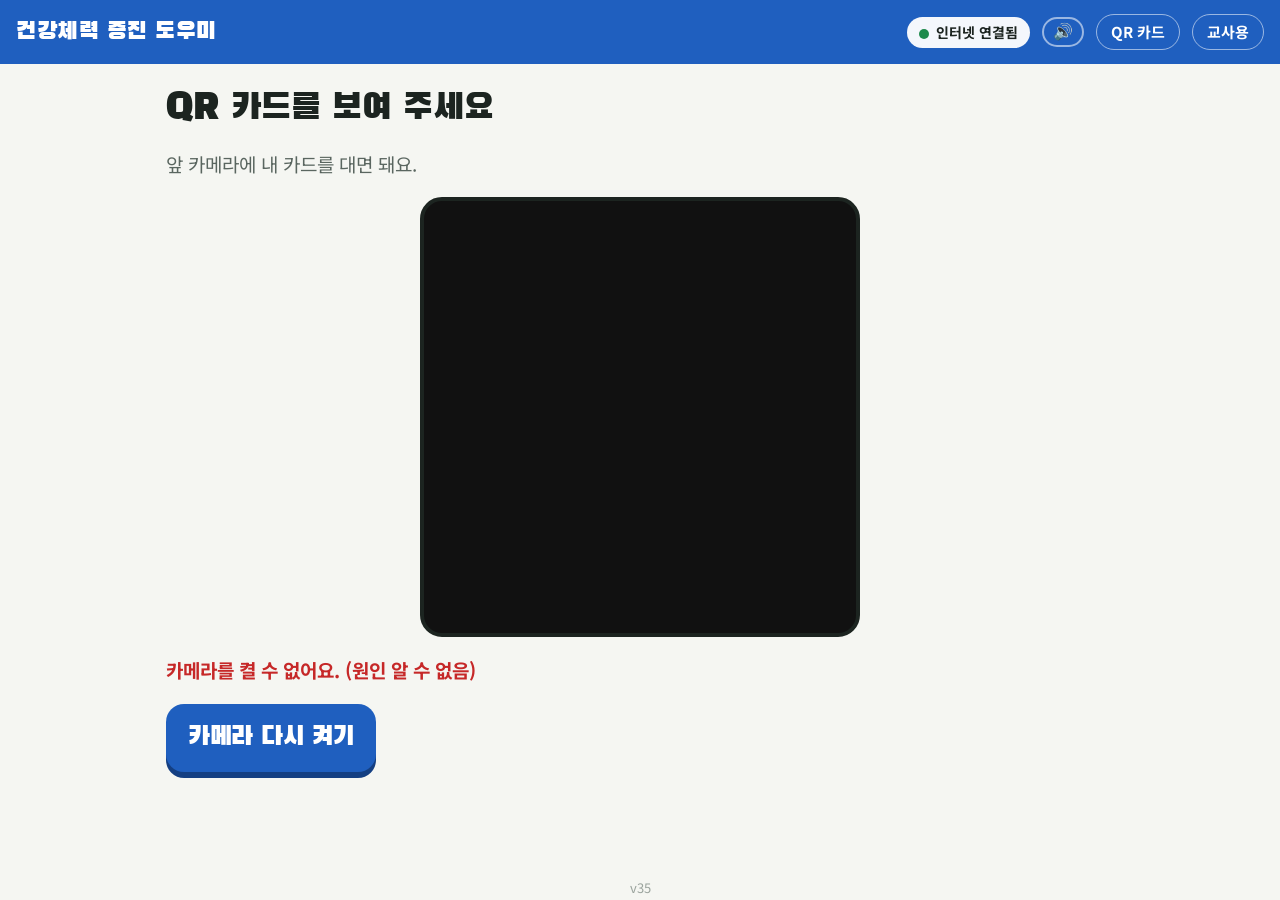
==== commit 044fa330: "v35 학년 올리기 보호·삭제 로딩" ====
--- a/index.html
+++ b/index.html
@@ -8,7 +8,7 @@
 <link rel="preload" href="assets/fonts/BlackHanSans.woff2" as="font" type="font/woff2" crossorigin>
 <link rel="preconnect" href="https://fonts.googleapis.com">
 <link href="https://fonts.googleapis.com/css2?family=Noto+Sans+KR:wght@400;700;900&display=swap" rel="stylesheet">
-<link rel="stylesheet" href="css/app.css?v=34">
+<link rel="stylesheet" href="css/app.css?v=35">
 <script src="js/vendor/html5-qrcode.min.js"></script>
 </head>
 <body>
@@ -72,7 +72,7 @@
     <div class="dlg-btns"><button type="button" class="primary" id="undone-again">다시 기록하기</button></div>
   </div>
 </div>
-<script type="module" src="js/student.js?v=34"></script>
+<script type="module" src="js/student.js?v=35"></script>
 <div class="ver-foot" id="ver"></div>
 </body>
 </html>
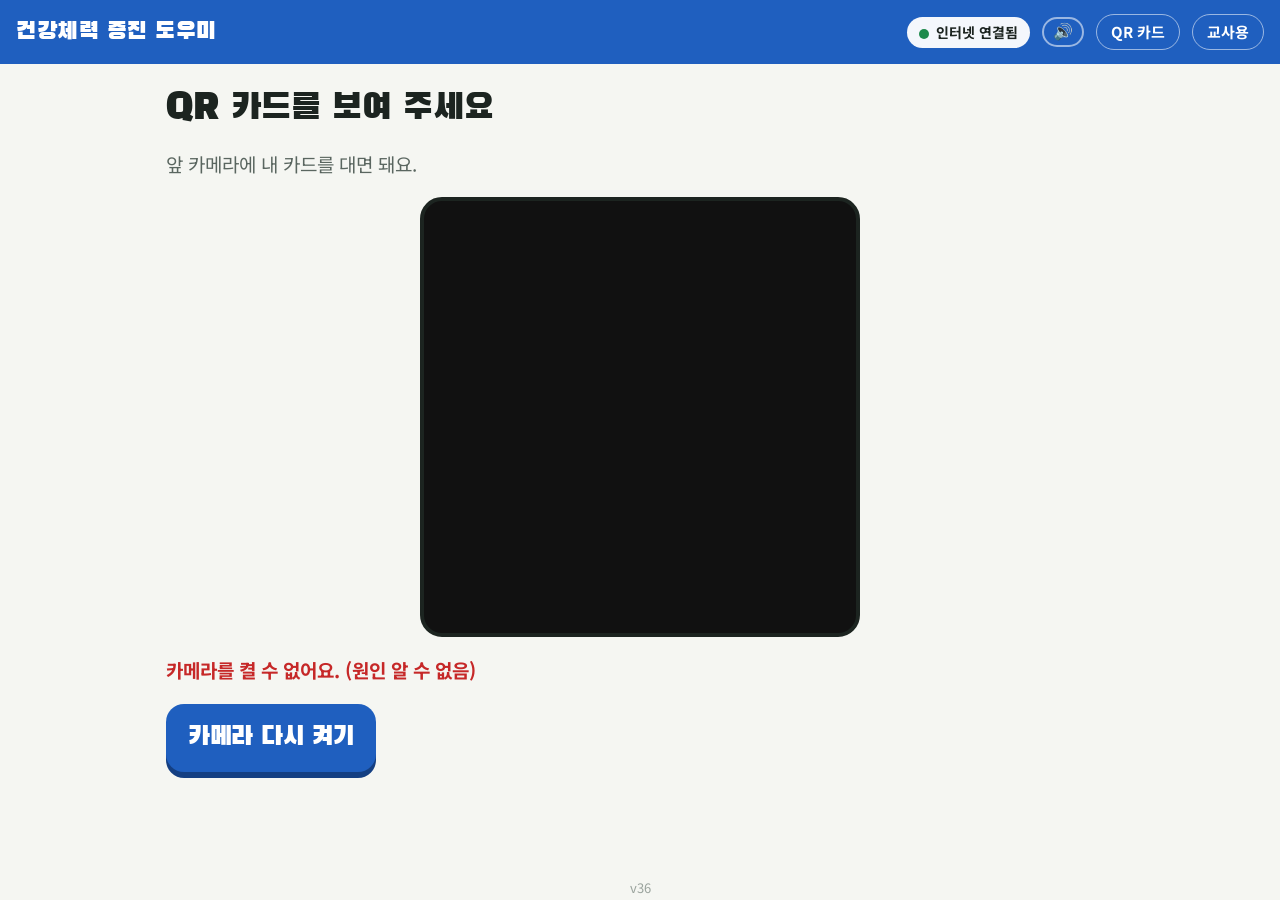
==== commit 0254ff0c: "v36 학년 올리기 비밀번호 확인" ====
--- a/index.html
+++ b/index.html
@@ -8,7 +8,7 @@
 <link rel="preload" href="assets/fonts/BlackHanSans.woff2" as="font" type="font/woff2" crossorigin>
 <link rel="preconnect" href="https://fonts.googleapis.com">
 <link href="https://fonts.googleapis.com/css2?family=Noto+Sans+KR:wght@400;700;900&display=swap" rel="stylesheet">
-<link rel="stylesheet" href="css/app.css?v=35">
+<link rel="stylesheet" href="css/app.css?v=36">
 <script src="js/vendor/html5-qrcode.min.js"></script>
 </head>
 <body>
@@ -72,7 +72,7 @@
     <div class="dlg-btns"><button type="button" class="primary" id="undone-again">다시 기록하기</button></div>
   </div>
 </div>
-<script type="module" src="js/student.js?v=35"></script>
+<script type="module" src="js/student.js?v=36"></script>
 <div class="ver-foot" id="ver"></div>
 </body>
 </html>
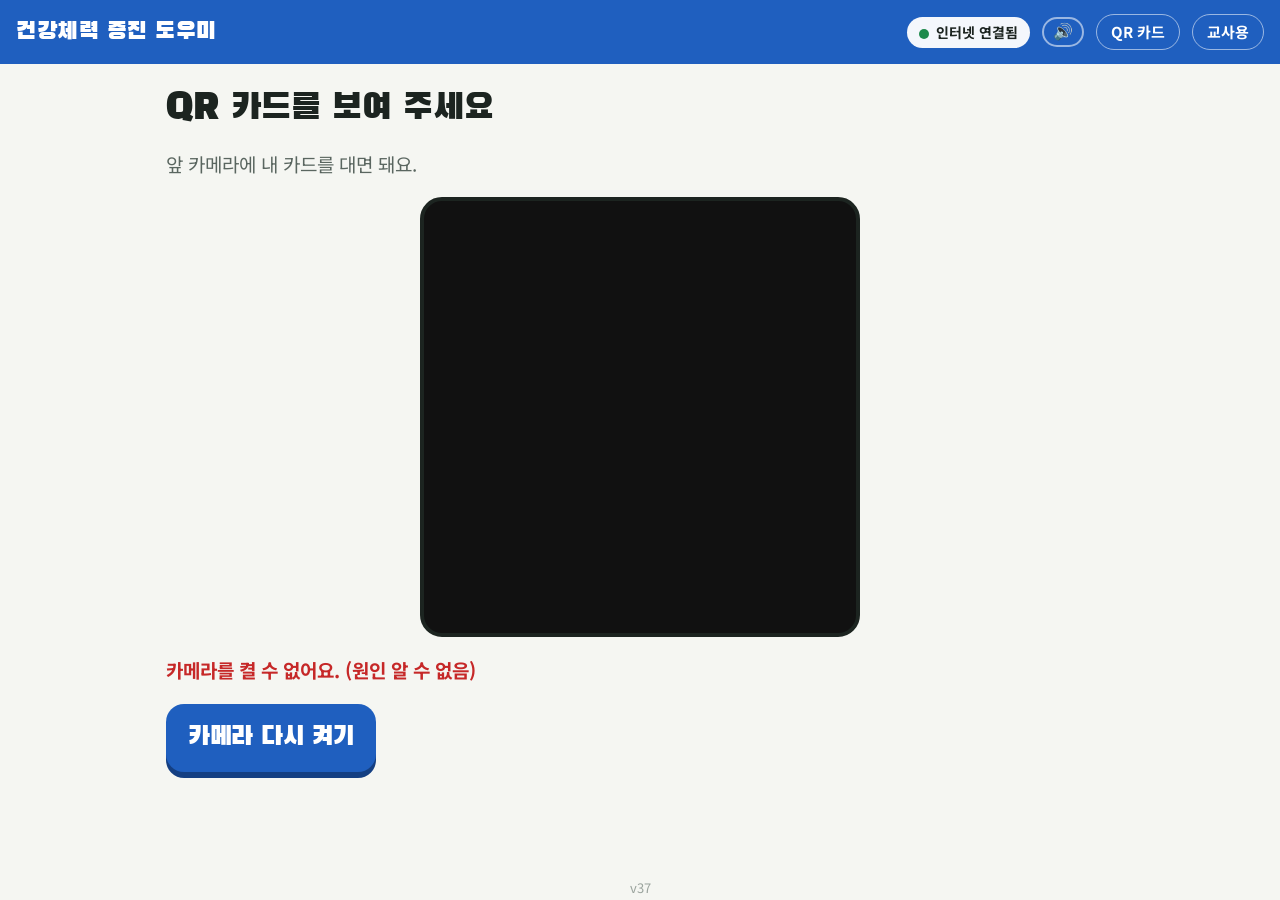
==== commit 39c36ab7: "v37 악력 좌우 입력·티어 날짜 상자" ====
--- a/index.html
+++ b/index.html
@@ -8,7 +8,7 @@
 <link rel="preload" href="assets/fonts/BlackHanSans.woff2" as="font" type="font/woff2" crossorigin>
 <link rel="preconnect" href="https://fonts.googleapis.com">
 <link href="https://fonts.googleapis.com/css2?family=Noto+Sans+KR:wght@400;700;900&display=swap" rel="stylesheet">
-<link rel="stylesheet" href="css/app.css?v=36">
+<link rel="stylesheet" href="css/app.css?v=37">
 <script src="js/vendor/html5-qrcode.min.js"></script>
 </head>
 <body>
@@ -40,8 +40,14 @@
       <label id="value-label" for="value"></label>
       <div class="disp">
         <button type="button" id="minus" hidden aria-label="플러스 마이너스 바꾸기">±</button>
+        <span class="side" id="side1" hidden>왼손</span>
         <input id="value" readonly inputmode="none" autocomplete="off" aria-label="기록">
         <span id="unit"></span>
+      </div>
+      <div class="disp" id="disp2" hidden>
+        <span class="side">오른손</span>
+        <input id="value2" readonly inputmode="none" autocomplete="off" aria-label="오른손 기록">
+        <span id="unit2"></span>
       </div>
       <p class="error" id="form-error" role="alert"></p>
       <div class="pad" id="pad"></div>
@@ -72,7 +78,7 @@
     <div class="dlg-btns"><button type="button" class="primary" id="undone-again">다시 기록하기</button></div>
   </div>
 </div>
-<script type="module" src="js/student.js?v=36"></script>
+<script type="module" src="js/student.js?v=37"></script>
 <div class="ver-foot" id="ver"></div>
 </body>
 </html>
--- a/css/app.css
+++ b/css/app.css
@@ -479,3 +479,26 @@
 .cell-busy .spinner[hidden]{display:none}
 @keyframes hfspin{to{transform:rotate(360deg)}}
 @media (prefers-reduced-motion:reduce){.cell-busy .spinner{animation-duration:2.5s}}
+
+/* v37 티어 이미지 날짜 상자 */
+.tip{position:fixed;z-index:80;background:#fff;color:var(--ink);border:2px solid var(--ink);border-radius:8px;padding:8px 12px;font:700 15px var(--body);box-shadow:0 4px 14px rgba(0,0,0,.25);pointer-events:none;white-space:nowrap}
+.tip[hidden]{display:none}
+td.cell .badge{-webkit-touch-callout:none;-webkit-user-select:none;user-select:none}
+
+/* v37 악력: 왼손·오른손 두 칸 */
+.disp .side{font-weight:700;color:var(--ink-soft);white-space:nowrap}
+.disp.on input,.disp:not([hidden]) input.on{outline:3px solid var(--track);outline-offset:2px}
+.disp[hidden],.side[hidden]{display:none}
+/* v37 악력(두 칸) 배치: 입력 칸 두 개가 겹치지 않게 */
+.disp .side{flex:none;font-size:clamp(16px,3vmin,30px)}
+.disp input{min-width:0}
+body[data-view=record] #form[data-item=grip] .disp input{font-size:clamp(34px,8vmin,84px);height:clamp(52px,11vmin,110px)}
+body[data-view=record] #form[data-item=grip] .disp #unit,body[data-view=record] #form[data-item=grip] #unit2{font-size:clamp(18px,3.6vmin,40px)}
+@media (orientation:landscape) and (min-width:560px){
+  body[data-view=record] #form[data-item=grip]{grid-template-rows:auto auto auto auto 1fr}
+  body[data-view=record] #form[data-item=grip] #disp2{grid-column:1;grid-row:3}
+  body[data-view=record] #form[data-item=grip] .error{grid-row:4}
+  body[data-view=record] #form[data-item=grip] #save{grid-row:5}
+}
+.cell-dlg .disp input{min-width:0}
+.cell-dlg #cell-disp2 #cell-unit2{font-family:var(--body);font-weight:900;font-size:24px;color:var(--ink-soft);min-width:1.6em}
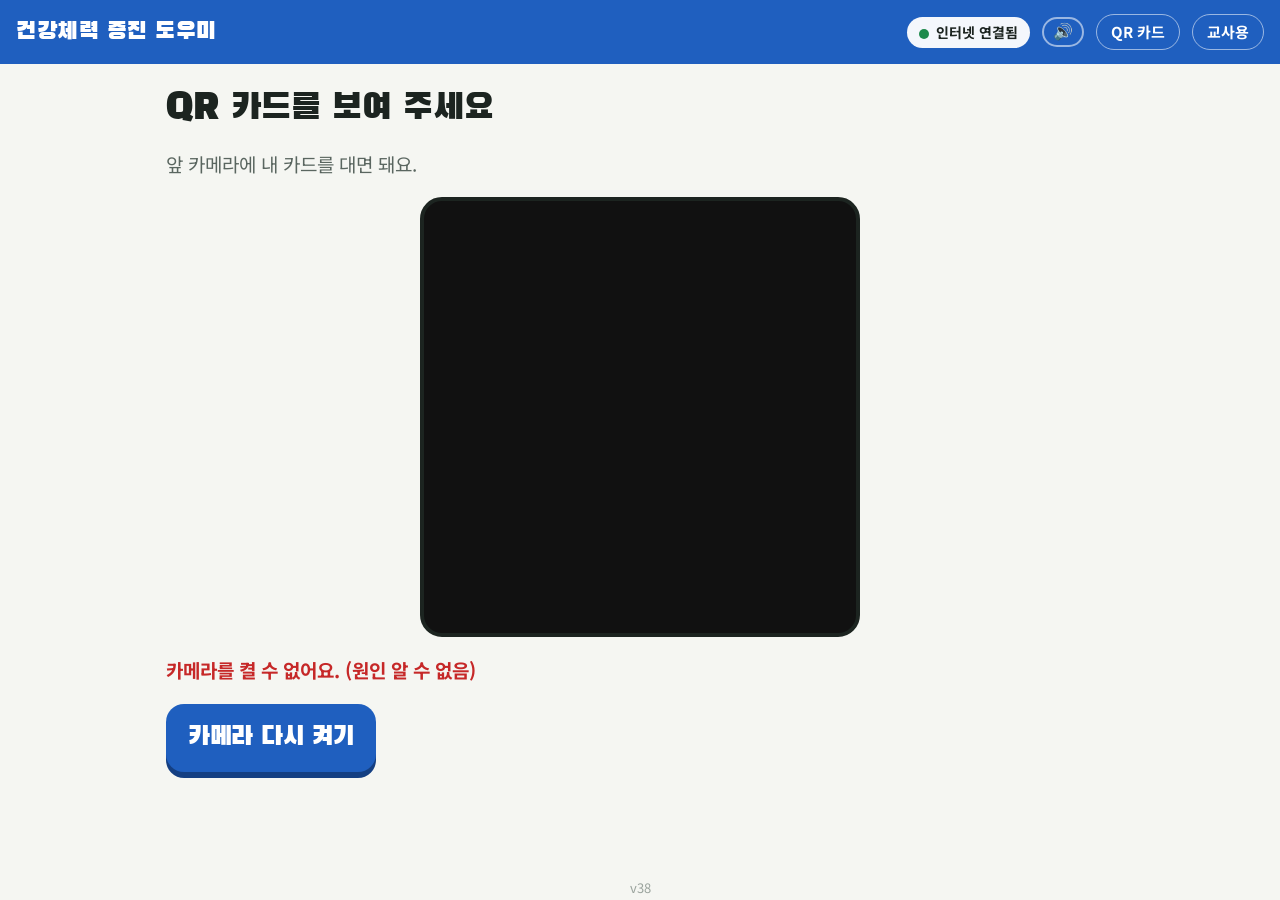
==== commit 2267eaed: "v38 악력 왼/오 표시" ====
--- a/index.html
+++ b/index.html
@@ -8,7 +8,7 @@
 <link rel="preload" href="assets/fonts/BlackHanSans.woff2" as="font" type="font/woff2" crossorigin>
 <link rel="preconnect" href="https://fonts.googleapis.com">
 <link href="https://fonts.googleapis.com/css2?family=Noto+Sans+KR:wght@400;700;900&display=swap" rel="stylesheet">
-<link rel="stylesheet" href="css/app.css?v=37">
+<link rel="stylesheet" href="css/app.css?v=38">
 <script src="js/vendor/html5-qrcode.min.js"></script>
 </head>
 <body>
@@ -78,7 +78,7 @@
     <div class="dlg-btns"><button type="button" class="primary" id="undone-again">다시 기록하기</button></div>
   </div>
 </div>
-<script type="module" src="js/student.js?v=37"></script>
+<script type="module" src="js/student.js?v=38"></script>
 <div class="ver-foot" id="ver"></div>
 </body>
 </html>
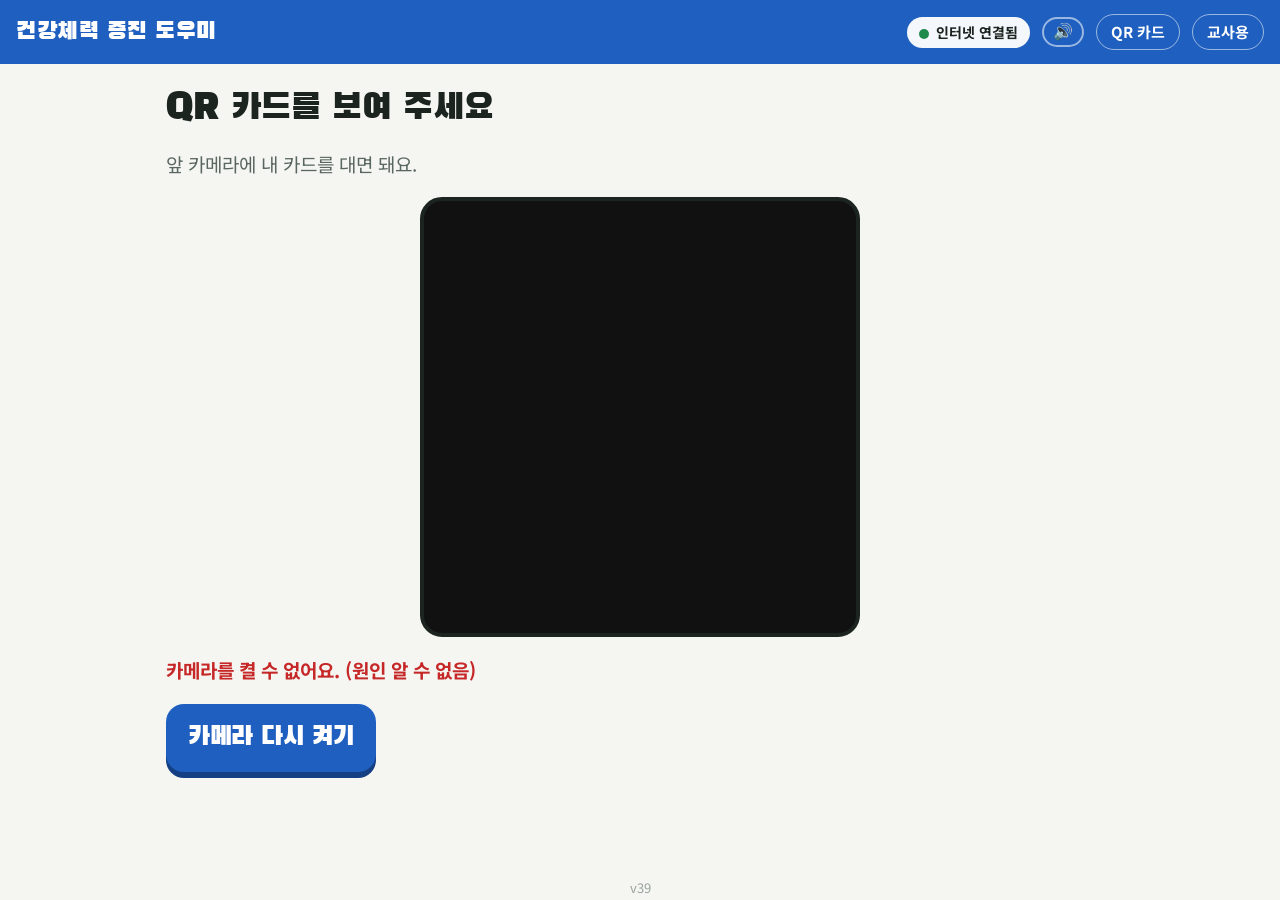
==== commit 823f5153: "v39 내 기록 표·그래프 값" ====
--- a/index.html
+++ b/index.html
@@ -8,7 +8,7 @@
 <link rel="preload" href="assets/fonts/BlackHanSans.woff2" as="font" type="font/woff2" crossorigin>
 <link rel="preconnect" href="https://fonts.googleapis.com">
 <link href="https://fonts.googleapis.com/css2?family=Noto+Sans+KR:wght@400;700;900&display=swap" rel="stylesheet">
-<link rel="stylesheet" href="css/app.css?v=38">
+<link rel="stylesheet" href="css/app.css?v=39">
 <script src="js/vendor/html5-qrcode.min.js"></script>
 </head>
 <body>
@@ -78,7 +78,7 @@
     <div class="dlg-btns"><button type="button" class="primary" id="undone-again">다시 기록하기</button></div>
   </div>
 </div>
-<script type="module" src="js/student.js?v=38"></script>
+<script type="module" src="js/student.js?v=39"></script>
 <div class="ver-foot" id="ver"></div>
 </body>
 </html>
--- a/css/app.css
+++ b/css/app.css
@@ -502,3 +502,11 @@
 }
 .cell-dlg .disp input{min-width:0}
 .cell-dlg #cell-disp2 #cell-unit2{font-family:var(--body);font-weight:900;font-size:24px;color:var(--ink-soft);min-width:1.6em}
+
+/* v39 내 기록: 그래프 축 숫자 + 기록 표 */
+svg.chart{height:auto;aspect-ratio:320/170}
+.rtable{width:100%;border-collapse:collapse;margin-top:8px;font-size:16px}
+.rtable th,.rtable td{border-bottom:1px solid var(--rule);padding:6px 8px;text-align:center}
+.rtable thead th{background:#EEF2F8;font-weight:700}
+.rtable .tcell{display:inline-flex;align-items:center;gap:6px;font-weight:700}
+.rtable .badge.sm{width:34px;height:34px}
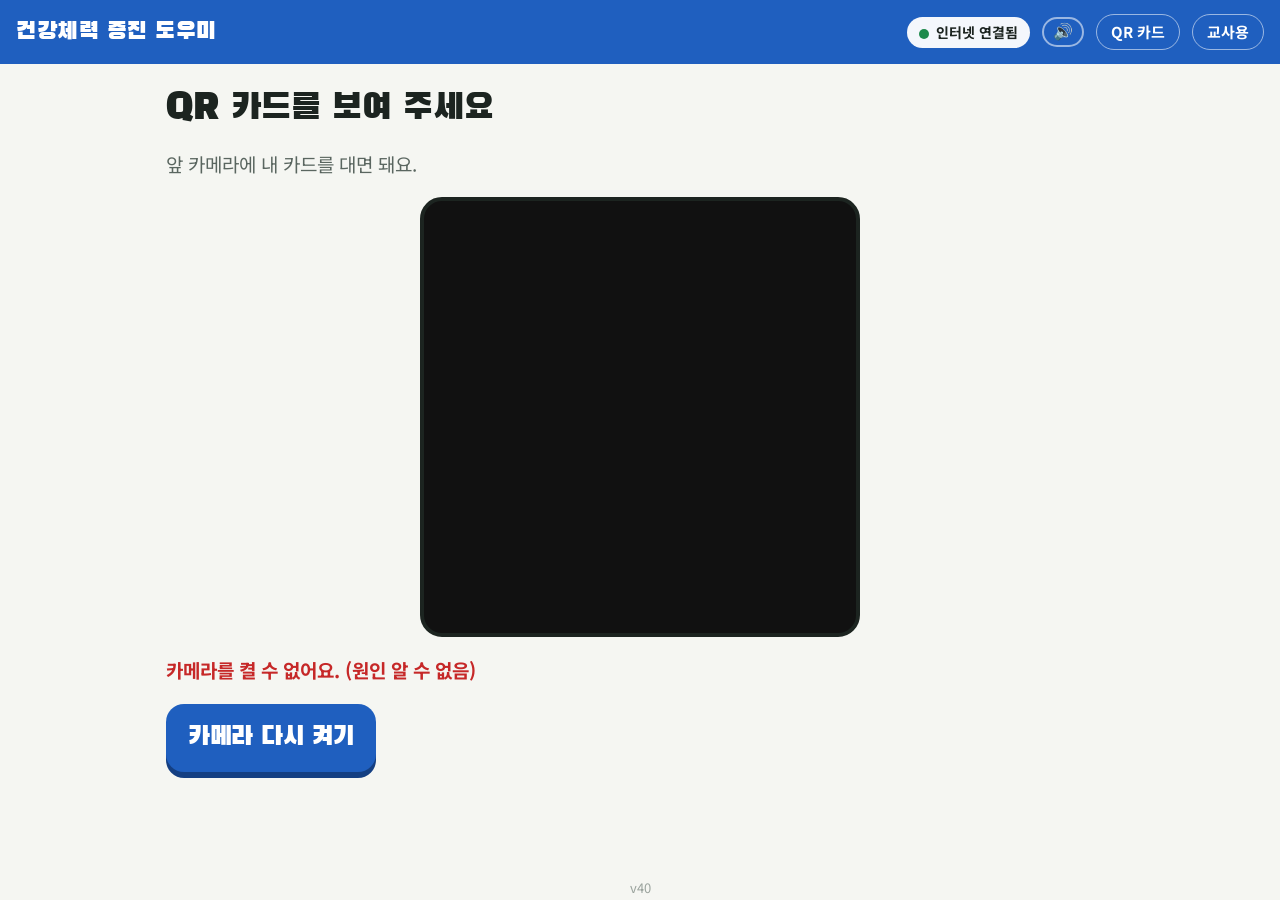
==== commit 475340e7: "v40 내 기록 등급 띠·최고 기록 강조" ====
--- a/index.html
+++ b/index.html
@@ -8,7 +8,7 @@
 <link rel="preload" href="assets/fonts/BlackHanSans.woff2" as="font" type="font/woff2" crossorigin>
 <link rel="preconnect" href="https://fonts.googleapis.com">
 <link href="https://fonts.googleapis.com/css2?family=Noto+Sans+KR:wght@400;700;900&display=swap" rel="stylesheet">
-<link rel="stylesheet" href="css/app.css?v=39">
+<link rel="stylesheet" href="css/app.css?v=40">
 <script src="js/vendor/html5-qrcode.min.js"></script>
 </head>
 <body>
@@ -78,7 +78,7 @@
     <div class="dlg-btns"><button type="button" class="primary" id="undone-again">다시 기록하기</button></div>
   </div>
 </div>
-<script type="module" src="js/student.js?v=39"></script>
+<script type="module" src="js/student.js?v=40"></script>
 <div class="ver-foot" id="ver"></div>
 </body>
 </html>
--- a/css/app.css
+++ b/css/app.css
@@ -510,3 +510,18 @@
 .rtable thead th{background:#EEF2F8;font-weight:700}
 .rtable .tcell{display:inline-flex;align-items:center;gap:6px;font-weight:700}
 .rtable .badge.sm{width:34px;height:34px}
+
+/* v40 내 기록: 등급 안내 띠 + 최고 기록 줄 강조 */
+.mine .tier-strip{grid-column:1/-1;display:grid;grid-template-columns:repeat(9,minmax(0,1fr));gap:4px;background:#fff;border:1px solid var(--rule);border-radius:16px;padding:10px 6px}
+.tier-strip .ts{display:flex;flex-direction:column;align-items:center;gap:4px;min-width:0;text-align:center;font-weight:700;font-size:clamp(11px,1.9vw,17px);line-height:1.15}
+.tier-strip .ts span{overflow-wrap:anywhere}
+.tier-strip .badge.sm{width:clamp(30px,6.6vw,64px);height:clamp(30px,6.6vw,64px)}
+.rtable tr.best td{background:#FFF7CC}
+.rtable .bestmark{font-size:.8em;color:#B07A00;font-weight:900}
+.rtable td.need{font-size:.92em;text-align:left}
+@media (max-width:520px){.rtable{font-size:14px}.rtable th,.rtable td{padding:5px 4px}.tier-strip{gap:2px;padding:8px 2px}.tier-strip .ts{font-size:10px}}
+/* v40 다듬기: 표가 좁아 줄바꿈되지 않게 */
+.mine{grid-template-columns:repeat(auto-fit,minmax(min(100%,440px),1fr))}
+.rtable td:first-child{white-space:nowrap}
+.rtable .tcell{white-space:nowrap}
+.tier-strip .ts{font-size:clamp(10px,1.55vw,15px);letter-spacing:-.03em}
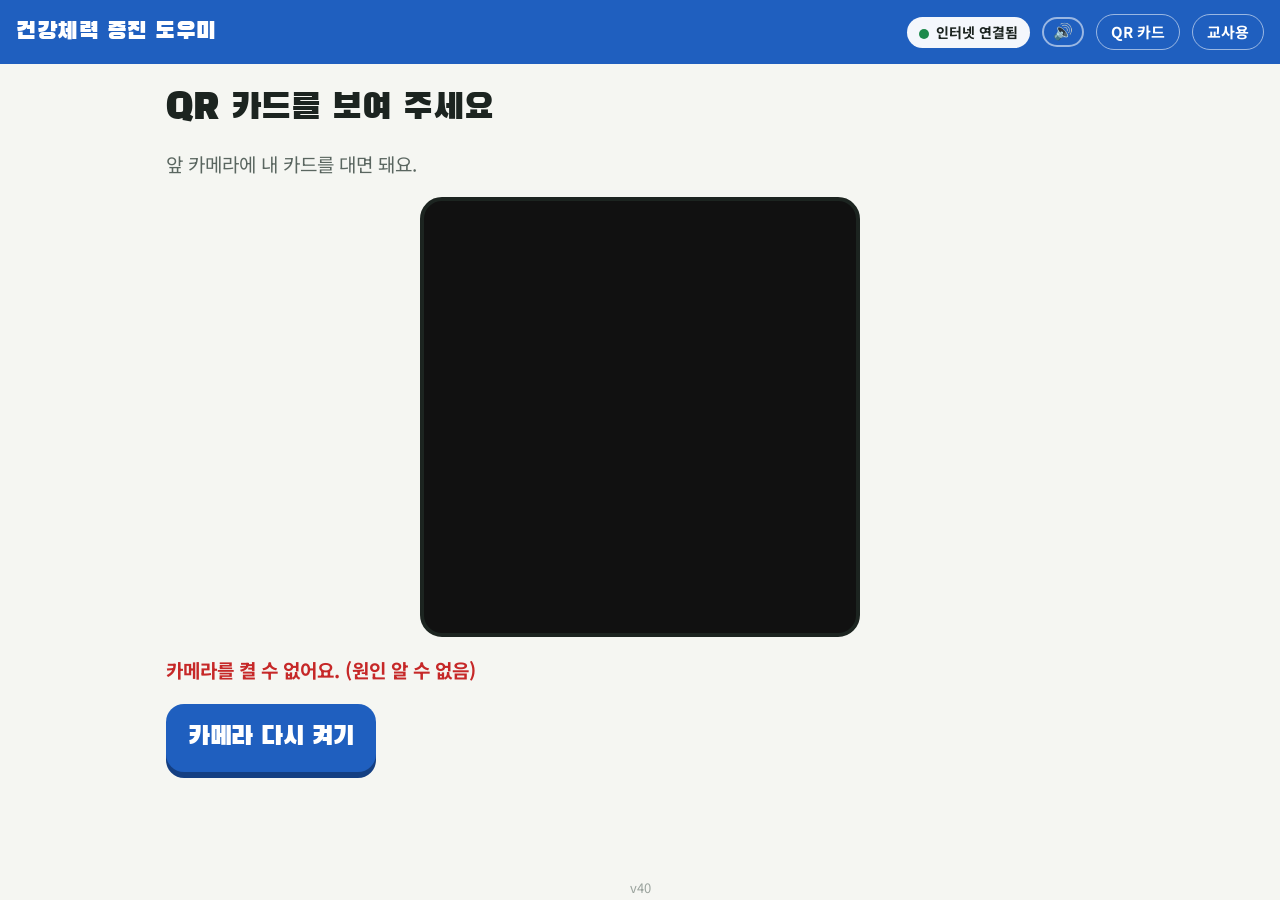
==== commit 16a0a301: "v41 교사용 현황판: 반 전체 줄·날짜 전환·정렬·▲·상세 창·학생 요약 Co-Authored-By: Claude Sonnet 5.5 <noreply@anthropic.com> " ====
--- a/index.html
+++ b/index.html
@@ -8,7 +8,7 @@
 <link rel="preload" href="assets/fonts/BlackHanSans.woff2" as="font" type="font/woff2" crossorigin>
 <link rel="preconnect" href="https://fonts.googleapis.com">
 <link href="https://fonts.googleapis.com/css2?family=Noto+Sans+KR:wght@400;700;900&display=swap" rel="stylesheet">
-<link rel="stylesheet" href="css/app.css?v=40">
+<link rel="stylesheet" href="css/app.css?v=41">
 <script src="js/vendor/html5-qrcode.min.js"></script>
 </head>
 <body>
@@ -78,7 +78,7 @@
     <div class="dlg-btns"><button type="button" class="primary" id="undone-again">다시 기록하기</button></div>
   </div>
 </div>
-<script type="module" src="js/student.js?v=40"></script>
+<script type="module" src="js/student.js?v=41"></script>
 <div class="ver-foot" id="ver"></div>
 </body>
 </html>
--- a/css/app.css
+++ b/css/app.css
@@ -525,3 +525,24 @@
 .rtable td:first-child{white-space:nowrap}
 .rtable .tcell{white-space:nowrap}
 .tier-strip .ts{font-size:clamp(10px,1.55vw,15px);letter-spacing:-.03em}
+
+/* v41 교사용 현황판: 반 전체 줄·정렬·▲·상세 창·요약 */
+#table th.sortable{cursor:pointer;user-select:none}#table th.sortable:hover{color:var(--ink)}.sortmark{color:var(--turf)}
+#table b.up{color:#C4432B;font-size:.95em}
+#table tfoot th{text-align:left;background:#F3F7FB;position:static}
+#table tfoot td{background:#F3F7FB;vertical-align:top;font-size:.95rem}
+#table tr.sumrow:first-child th,#table tr.sumrow:first-child td{border-top:3px solid var(--rule)}
+.dist{display:flex;flex-wrap:wrap;gap:4px 8px;justify-content:center}
+.dist .dc{display:inline-flex;align-items:center;gap:2px}.dist .badge.sm{width:30px;height:30px}.dist b{font-size:15px}
+.det-dlg{width:min(96vw,640px)}
+.det-dlg .det-body{display:grid;gap:10px}
+.det-dlg svg.chart{width:100%}
+.det-dlg .legend{font-size:13px}
+.det-dlg .rtable{font-size:15px}
+#s-summary .summary{display:grid;gap:8px;margin-bottom:12px}
+#s-summary .summary p{font-family:var(--body);font-size:18px;margin:0;word-break:keep-all}
+.sum-line{display:grid;grid-template-columns:repeat(7,minmax(0,1fr));gap:4px;text-align:center}
+.sum-cell{display:flex;flex-direction:column;align-items:center;gap:2px;font-size:clamp(10px,1.7vw,14px);font-weight:700;line-height:1.15;min-width:0}
+.sum-cell span{overflow-wrap:anywhere}.sum-cell .badge.sm{width:clamp(30px,6vw,52px);height:clamp(30px,6vw,52px)}
+.summary .good{color:#22704A}.summary .weak{color:#C4432B}
+.mine.charts{grid-template-columns:repeat(auto-fit,minmax(min(100%,420px),1fr))}
